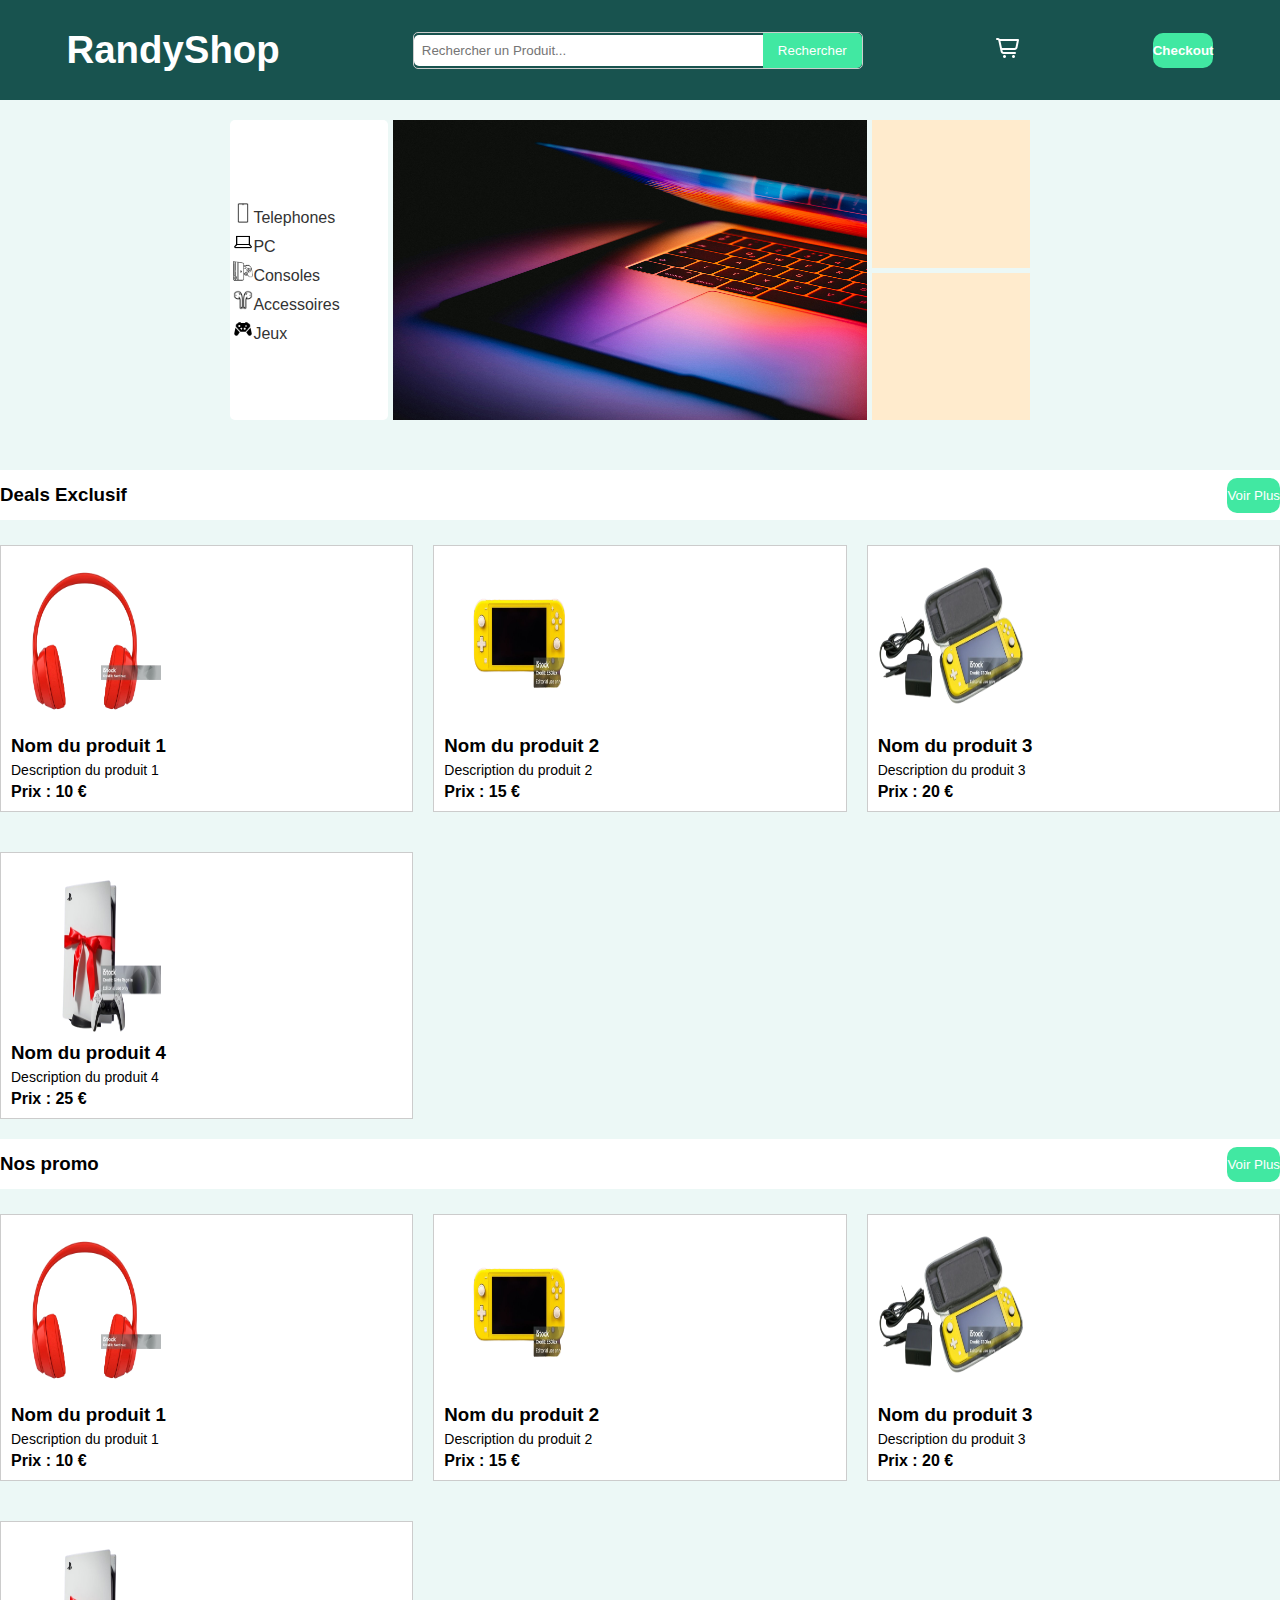
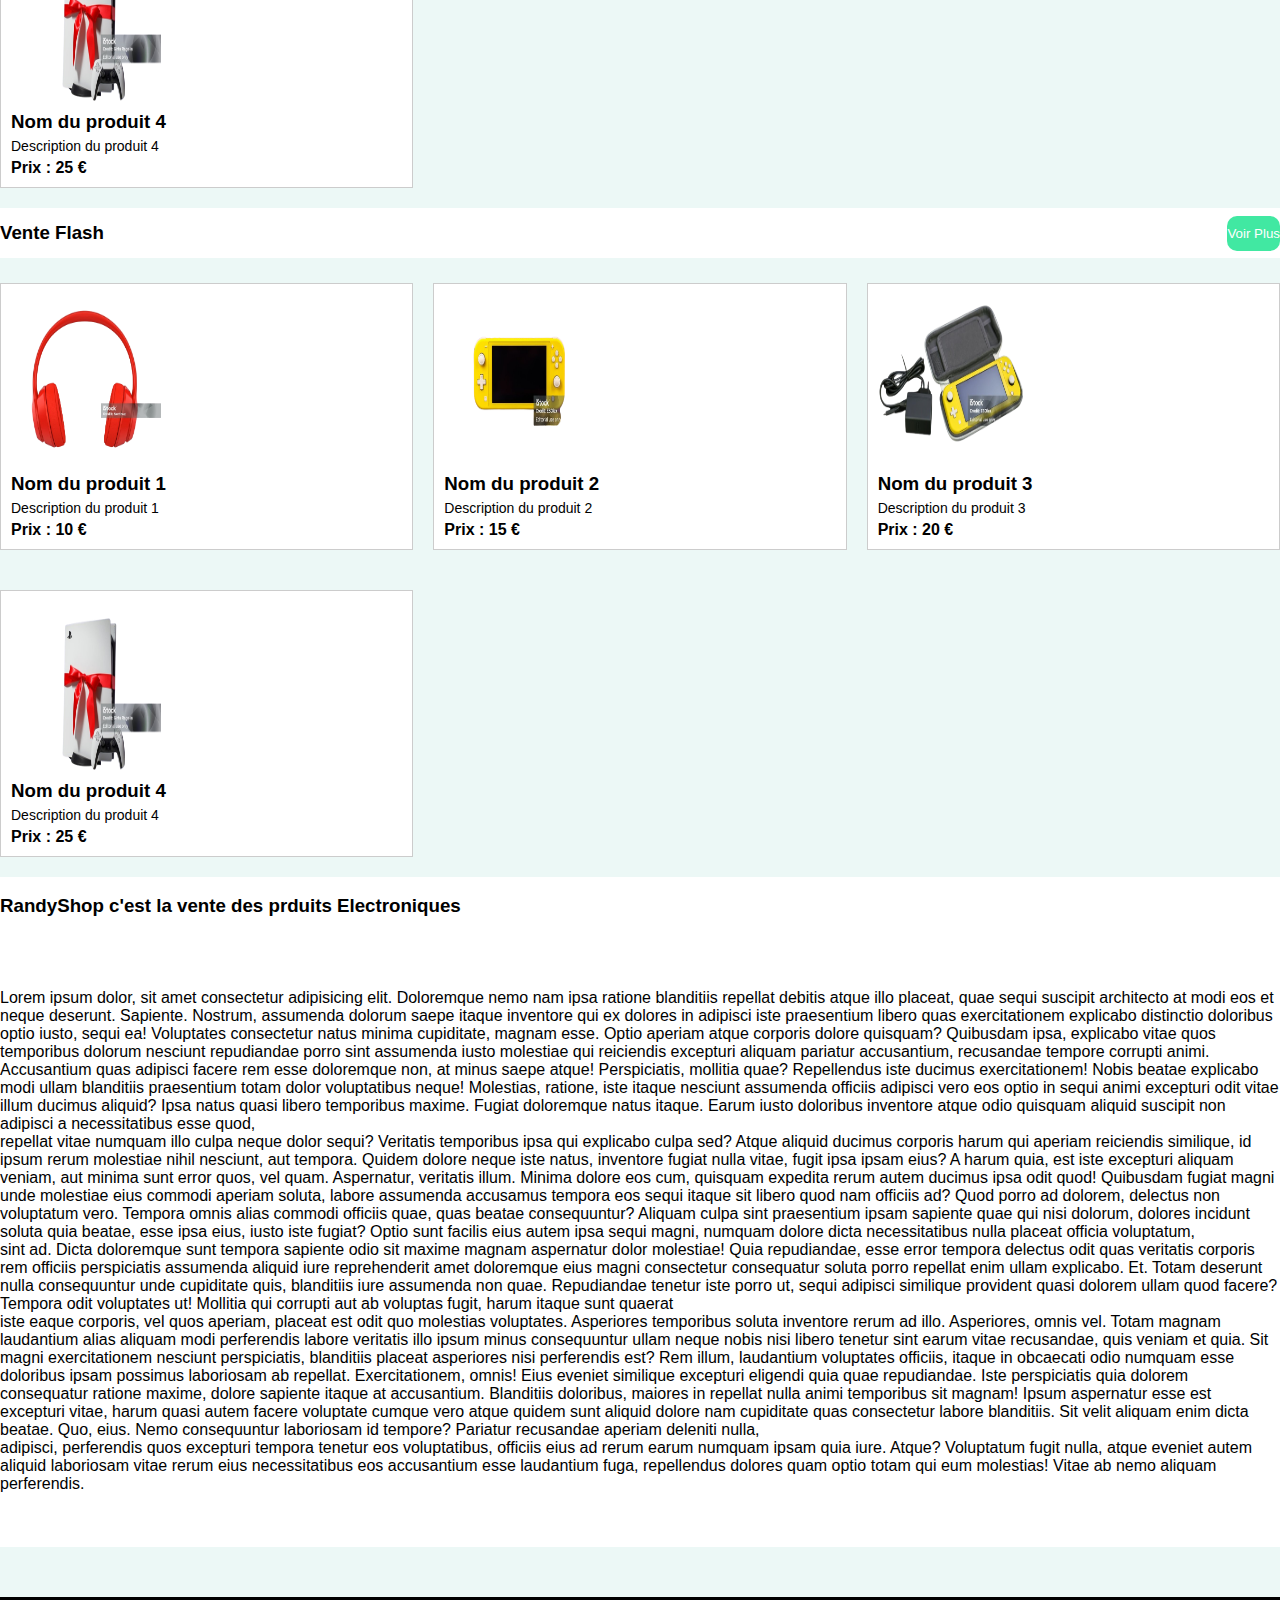
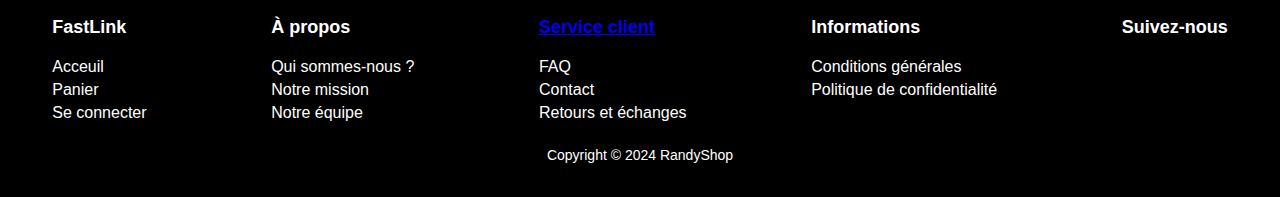
==== Html/index.html @ 16a1c29c "ajout de l'index.html" ====
<!DOCTYPE html>
<html lang="en">
<head>
    <meta charset="UTF-8">
    <meta name="viewport" content="width=device-width, initial-scale=1.0">
    <title>Acceuil</title>
</head>
<body>
    <link rel="stylesheet" href="/Css/style.css">
<div class="body">
    <nav>
         <h1><a href="./index.html"> Randy<span>Shop</span></a></h1>
         <div class="search-container">
             <input type="text" placeholder="Rechercher un Produit...">
             <button type="submit">Rechercher</button>
        </div>
            <a href="./panier.html"><img src="./shopping-basket.png" alt=""></a>
            <button><a href="./checkout.html">Checkout</a> </button>    
    </nav>

    <div class="carousel">
        <div class="categorie">
            <a href="./Categorie.html"><img src="./Categorie img/smartphone-50.png" alt="">Telephones</a>
            <a href="./Categorie.html"><img src="./Categorie img/laptop-32.png" alt="">PC</a>
            <a href="./Categorie.html"><img src="./Categorie img/consoles-64.png" alt="">Consoles</a>
            <a href="./Categorie.html"><img src="./Categorie img/accessoire.png" alt="">Accessoires</a>
            <a href="./Categorie.html"><img src="./Categorie img/manette-nintendo-switch-pro-30.png" alt="">Jeux</a>
        </div>

       <div class="img"><a href=""><img src="./Caroussel img/1.jpg" alt=""></a></div>

        <div class="produitCarousel">
            <div class="produitLink1"></div>
            <div class="produitLink2"></div>
        </div>
    </div>



 <div class="div"> 
    <h3>Deals Exclusif</h3>
    <button>Voir Plus</button>
</div>
    <div class="product-grid">
        <div class="product">
         <a href=""> <img  src="./Produits recommandes/e.png" alt="Nom du produit 1"></a>
          <div class="product-info">
            <h3>Nom du produit 1</h3>
            <p>Description du produit 1</p>
            <span class="price">Prix : 10 €</span>
          </div>
        </div>
        <div class="product">
        <a href="">  <img  src="./Produits recommandes/t.png" alt="Nom du produit 2"></a>

          <div class="product-info">
            <h3>Nom du produit 2</h3>
            <p>Description du produit 2</p>
            <span class="price">Prix : 15 €</span>
          </div>
        </div>
        <div class="product">
        <a href="">  <img src="./Produits recommandes/r.png" alt="Nom du produit 3"></a>
          <div class="product-info">
            <h3>Nom du produit 3</h3>
            <p>Description du produit 3</p>
            <span class="price">Prix : 20 €</span>
          </div>
        </div>
        <div class="product">
          <a href=""><img src="./Produits recommandes/y.png" alt="Nom du produit 4"></a>
          <div class="product-info">
            <h3>Nom du produit 4</h3>
            <p>Description du produit 4</p>
            <span class="price">Prix : 25 €</span>
          </div>
        </div>
        </div>

        <div class="div"> 
            <h3>Nos promo</h3>
            <button>Voir Plus</button>
        </div>
            <div class="product-grid">
                <div class="product">
                 <a href=""> <img  src="./Produits recommandes/e.png" alt="Nom du produit 1"></a>
                  <div class="product-info">
                    <h3>Nom du produit 1</h3>
                    <p>Description du produit 1</p>
                    <span class="price">Prix : 10 €</span>
                  </div>
                </div>
                <div class="product">
                <a href="">  <img  src="./Produits recommandes/t.png" alt="Nom du produit 2"></a>
        
                  <div class="product-info">
                    <h3>Nom du produit 2</h3>
                    <p>Description du produit 2</p>
                    <span class="price">Prix : 15 €</span>
                  </div>
                </div>
                <div class="product">
                <a href="">  <img src="./Produits recommandes/r.png" alt="Nom du produit 3"></a>
                  <div class="product-info">
                    <h3>Nom du produit 3</h3>
                    <p>Description du produit 3</p>
                    <span class="price">Prix : 20 €</span>
                  </div>
                </div>
                <div class="product">
                  <a href=""><img src="./Produits recommandes/y.png" alt="Nom du produit 4"></a>
                  <div class="product-info">
                    <h3>Nom du produit 4</h3>
                    <p>Description du produit 4</p>
                    <span class="price">Prix : 25 €</span>
                  </div>
                </div>
                </div>



                 <div class="div"> 
    <h3>Vente Flash</h3>
    <button>Voir Plus</button>
</div>
    <div class="product-grid">
        <div class="product">
         <a href=""> <img  src="./Produits recommandes/e.png" alt="Nom du produit 1"></a>
          <div class="product-info">
            <h3>Nom du produit 1</h3>
            <p>Description du produit 1</p>
            <span class="price">Prix : 10 €</span>
          </div>
        </div>
        <div class="product">
        <a href="">  <img  src="./Produits recommandes/t.png" alt="Nom du produit 2"></a>

          <div class="product-info">
            <h3>Nom du produit 2</h3>
            <p>Description du produit 2</p>
            <span class="price">Prix : 15 €</span>
          </div>
        </div>
        <div class="product">
        <a href="">  <img src="./Produits recommandes/r.png" alt="Nom du produit 3"></a>
          <div class="product-info">
            <h3>Nom du produit 3</h3>
            <p>Description du produit 3</p>
            <span class="price">Prix : 20 €</span>
          </div>
        </div>
        <div class="product">
          <a href=""><img src="./Produits recommandes/y.png" alt="Nom du produit 4"></a>
          <div class="product-info">
            <h3>Nom du produit 4</h3>
            <p>Description du produit 4</p>
            <span class="price">Prix : 25 €</span>
          </div>
        </div>
        </div>
    <div class="seo">
        <br>
        <h3>RandyShop c'est la vente des prduits Electroniques</h3>
        <br>
        <br>
        <br>
        <br>

        <p>Lorem ipsum dolor, sit amet consectetur adipisicing elit. Doloremque nemo nam ipsa ratione blanditiis repellat debitis atque illo placeat, quae sequi suscipit architecto at modi eos et neque deserunt. Sapiente.
        Nostrum, assumenda dolorum saepe itaque inventore qui ex dolores in adipisci iste praesentium libero quas exercitationem explicabo distinctio doloribus optio iusto, sequi ea! Voluptates consectetur natus minima cupiditate, magnam esse.
        Optio aperiam atque corporis dolore quisquam? Quibusdam ipsa, explicabo vitae quos temporibus dolorum nesciunt repudiandae porro sint assumenda iusto molestiae qui reiciendis excepturi aliquam pariatur accusantium, recusandae tempore corrupti animi.
        Accusantium quas adipisci facere rem esse doloremque non, at minus saepe atque! Perspiciatis, mollitia quae? Repellendus iste ducimus exercitationem! Nobis beatae explicabo modi ullam blanditiis praesentium totam dolor voluptatibus neque!
        Molestias, ratione, iste itaque nesciunt assumenda officiis adipisci vero eos optio in sequi animi excepturi odit vitae illum ducimus aliquid? Ipsa natus quasi libero temporibus maxime. Fugiat doloremque natus itaque.
        Earum iusto doloribus inventore atque odio quisquam aliquid suscipit non adipisci a necessitatibus esse quod, <br> repellat vitae numquam illo culpa neque dolor sequi? Veritatis temporibus ipsa qui explicabo culpa sed?
        Atque aliquid ducimus corporis harum qui aperiam reiciendis similique, id ipsum rerum molestiae nihil nesciunt, aut tempora. Quidem dolore neque iste natus, inventore fugiat nulla vitae, fugit ipsa ipsam eius?
        A harum quia, est iste excepturi aliquam veniam, aut minima sunt error quos, vel quam. Aspernatur, veritatis illum. Minima dolore eos cum, quisquam expedita rerum autem ducimus ipsa odit quod!
        Quibusdam fugiat magni unde molestiae eius commodi aperiam soluta, labore assumenda accusamus tempora eos sequi itaque sit libero quod nam officiis ad? Quod porro ad dolorem, delectus non voluptatum vero.
        Tempora omnis alias commodi officiis quae, quas beatae consequuntur? Aliquam culpa sint praesentium ipsam sapiente quae qui nisi dolorum, dolores incidunt soluta quia beatae, esse ipsa eius, iusto iste fugiat?
        Optio sunt facilis eius autem ipsa sequi magni, numquam dolore dicta necessitatibus nulla placeat officia voluptatum,<br> sint ad. Dicta doloremque sunt tempora sapiente odio sit maxime magnam aspernatur dolor molestiae!
        Quia repudiandae, esse error tempora delectus odit quas veritatis corporis rem officiis perspiciatis assumenda aliquid iure reprehenderit amet doloremque eius magni consectetur consequatur soluta porro repellat enim ullam explicabo. Et.
        Totam deserunt nulla consequuntur unde cupiditate quis, blanditiis iure assumenda non quae. Repudiandae tenetur iste porro ut, sequi adipisci similique provident quasi dolorem ullam quod facere? Tempora odit voluptates ut!
        Mollitia qui corrupti aut ab voluptas fugit, harum itaque sunt quaerat <br> iste eaque corporis, vel quos aperiam, placeat est odit quo molestias voluptates. Asperiores temporibus soluta inventore rerum ad illo.
        Asperiores, omnis vel. Totam magnam laudantium alias aliquam modi perferendis labore veritatis illo ipsum minus consequuntur ullam neque nobis nisi libero tenetur sint earum vitae recusandae, quis veniam et quia.
        Sit magni exercitationem nesciunt perspiciatis, blanditiis placeat asperiores nisi perferendis est? Rem illum, laudantium voluptates officiis, itaque in obcaecati odio numquam esse doloribus ipsam possimus laboriosam ab repellat. Exercitationem, omnis!
        Eius eveniet similique excepturi eligendi quia quae repudiandae. Iste perspiciatis quia dolorem consequatur ratione maxime, dolore sapiente itaque at accusantium. Blanditiis doloribus, maiores in repellat nulla animi temporibus sit magnam!
        Ipsum aspernatur esse est excepturi vitae, harum quasi autem facere voluptate cumque vero atque quidem sunt aliquid dolore nam cupiditate quas consectetur labore blanditiis. Sit velit aliquam enim dicta beatae.
        Quo, eius. Nemo consequuntur laboriosam id tempore? Pariatur recusandae aperiam deleniti nulla, <br> adipisci, perferendis quos excepturi tempora tenetur eos voluptatibus, officiis eius ad rerum earum numquam ipsam quia iure. Atque?
        Voluptatum fugit nulla, atque eveniet autem aliquid laboriosam vitae rerum eius necessitatibus eos accusantium esse laudantium fuga, repellendus dolores quam optio totam qui eum molestias! Vitae ab nemo aliquam perferendis.</p>

        <br>
        <br>
        <br>
    </div>

    </div>

    <footer>
        <div class="footer-content">

            <div class="footer-column">
                <h3>FastLink</h3>
                <ul>
                  <li><a href="./index.html">Acceuil</a></li>
                  <li><a href="./panier.html">Panier</a></li>
                  <li><a href="./checkout.html">Se connecter</a></li>
                </ul>
              </div>
          <div class="footer-column">
            <h3>À propos</h3>
            <ul>
              <li><a href="#">Qui sommes-nous ?</a></li>
              <li><a href="#">Notre mission</a></li>
              <li><a href="#">Notre équipe</a></li>
            </ul>
          </div>
      
          <div class="footer-column">
           <a href="./serviceClient.html"><h3>Service client</h3></a> 
            <ul>
              <li><a href="#">FAQ</a></li>
              <li><a href="#">Contact</a></li>
              <li><a href="#">Retours et échanges</a></li>
            </ul>
          </div>
      
          <div class="footer-column">
            <h3>Informations</h3>
            <ul>
              <li><a href="#">Conditions générales</a></li>
              <li><a href="#">Politique de confidentialité</a></li>

            </ul>
          </div>
      
          <div class="footer-column">
            <h3>Suivez-nous</h3>
            <ul class="social-media">
              <li><a href="#"><i  class="fa-brands fa-facebook-f"></i></a></li>
              <li><a href="#"><i class="fa-brands fa-twitter"></i></a></li>
              <li><a href="#"><i class="fa-brands fa-instagram"></i></a></li>
            </ul>
          </div>
        </div>
      
        <div class="footer-copyright">
          <p>Copyright &copy; 2024 RandyShop</p>
        </div>
      </footer>
      </div>
</body>
</html>
---- Css/style.css ----
*, ::before, ::after{
    box-sizing: border-box;
    margin: 0;
    padding: 0;
}

 body{
     background-color: #ECF8F6;
     font-family: Arial, Helvetica, sans-serif;
     height: 100vh;
     text-decoration: none;
     
} 

.body nav{
    width: 100%;
    height: 100px;
    background-color: #18534F;
    display: flex;
    justify-content: space-around;
    align-items: center;
}


button{
    width: 2px auto;
    height: 35Px;
    border-radius: 10px;
    border: none;
    background-color: #41e8a2;
    color: white;
    cursor: pointer;
}

nav{
    /*  */
    position: sticky;
    top: 0;
    margin-bottom: 20px;
    z-index: 100;
}

nav h1 a{
    text-decoration: none;
    font-size: larger;
    font-weight: 700;
    color: white;
}

nav button a{
    color: white;
    font-size:  13ppx ;
    text-decoration: none;
    font-weight: 600;
}


nav h1 a   span:hover{
    color: #41e8a2;
}

.search-container {
    display: flex;
    justify-content: center;
    align-items: center;
    width: 450px;
    border: 1px solid #ccc;
    border-radius: 5px;
    overflow: hidden;
  }
  
  input[type="text"] {
    width: 80%;
    padding: 8px;
    border: none;
    border-radius: 5px 0 0 5px;
  }
  
 .search-container button {
    background-color: #41e8a2;
    color: white;
    border: none;
    padding: 8px 15px;
    cursor: pointer;
    border-radius: 0 5px 5px 0;}

    .seo{

        width: 100%;
        background-color: white;
    }











.carousel{
    width: 800px;
    height: 300px;
    display: flex;
    gap: 5px;
    margin: 10px 0 50px 18%;
}

.carousel .categorie{
    width: 20%;
    height: 100%;
    background-color: white;
    display: flex;
    flex-direction: column;
    padding: 5px 5px 0 0;
    border-radius   : 5px;
    gap: 5px;
    justify-content: center;
    
     
}

.carousel .categorie a{
    text-decoration: none;
    color: #333;
}

.carousel .categorie a:hover{
    text-decoration: none;
    color: #41e8a2;
}

.carousel .categorie a img{
    width: 20px;
    height: 20px;
    margin-left: 3px;
}





.carousel .produitCarousel{
    display: flex;
    width: 20%;
    height: 100%;
    flex-direction: column;

    gap: 5px;

}


.img{
    width: 60%;
    height: 100%;
    background-color: chocolate;
}

.carousel .img img{
    width: 100%;
    height: 100%;
}


.carousel .produitCarousel .produitLink1{
height: 50%;
width: 100%;
background-color: blanchedalmond;
z-index: 0;
}

.carousel .produitCarousel .produitLink2{
    height: 50%;
    width: 100%;
    background-color: blanchedalmond;
    z-index: 0;
    }

main .title{
    display: flex;
    justify-content: space-between;
    box-shadow: 0 0 5px 0 #000;
}

.title{
width: 100%;
}


main{
    width: 100%;
    height: 400px;
    background-color: white;
   margin: 0 auto;
   display: flex;
   flex-direction: column;
   
}

main .title h1{
    color: #333;
}


main .ficheProduit{
    display: flex;
    flex-wrap: wrap;


}

main .ficheProduit .produit{
    
    width: 150px;
    height: 200px;
}

main .ficheProduits .produit a img{

    width: 30%;
    height: 75px;

}


.product-grid {

    display: grid;
    grid-template-columns: repeat(3, 1fr);
    gap: 20px;
  }
  
  .product {
    border: 1px solid #ccc;
    padding: 10px;
    background-color: white;
  }
  
  .product img {
    width: 100%;
  }
  
  .product-info {
    display: flex;
    flex-direction: column;
    gap: 5px;
  }
  
  .product-info h3 {
    font-weight: bold;
  }
  
  .product-info p {
    font-size: 14px;
  }
  
  .product-info .price {
    color: #000;
    font-weight: bold;
  }


  footer{
    margin-top: 50px;
    height: 200px;
    width: 100%;
    background-color: #18534F;
}

.btn  button{
    width: 100px;
    height: 35Px;
    border-radius: 10px;
    border: none;
    background-color: #41e8a2;
    color: white;
    cursor: pointer;
}

.product{
    
    margin-bottom: 20px;
    
}

.product a img{
    width: 150px;
    height: 175px;
    margin: 0 auto;
}



.div{

    width: 100%;
    height: 50px;
    background-color: #fff;
    margin-bottom: 25px;
    display: flex;
    align-items: center;
    justify-content: space-between;

}









/* Footer */
footer {
    background-color: #000;
    color: #fff;
    padding: 20px 0;
  }
  
  .footer-content {
    display: flex;
    justify-content: space-around;
    gap: 20px;
  }
  
  .footer-column {
    display: flex;
    flex-direction: column;
    gap: 10px;
  }
  
  .footer-column h3 {
    font-size: 18px;
    margin-bottom: 10px;
  }
  
  .footer-column ul {
    list-style-type: none;
    padding: 0;
  }
  
  .footer-column ul li {
    margin-bottom: 5px;
  }
  
  .footer-column ul li a {
    color: #fff;
    text-decoration: none;
  }
  
  .footer-column ul li a:hover {
    color: #ccc;
  }
  
  .social-media {
    display: flex;
    gap: 10px;
  }
  
  .social-media li {
    list-style-type: none;
  }
  
  .social-media li a {
    color: #fff;
    font-size: 18px;
  }
  
  .social-media li a:hover {
    color: #ccc;
  }
  
  /* Copyright */
  .footer-copyright {
    text-align: center;
    margin-top: 20px;
  }
  
  .footer-copyright p {
    font-size: 14px;
  }

  main .title{
    margin-bottom: 20px;
  }
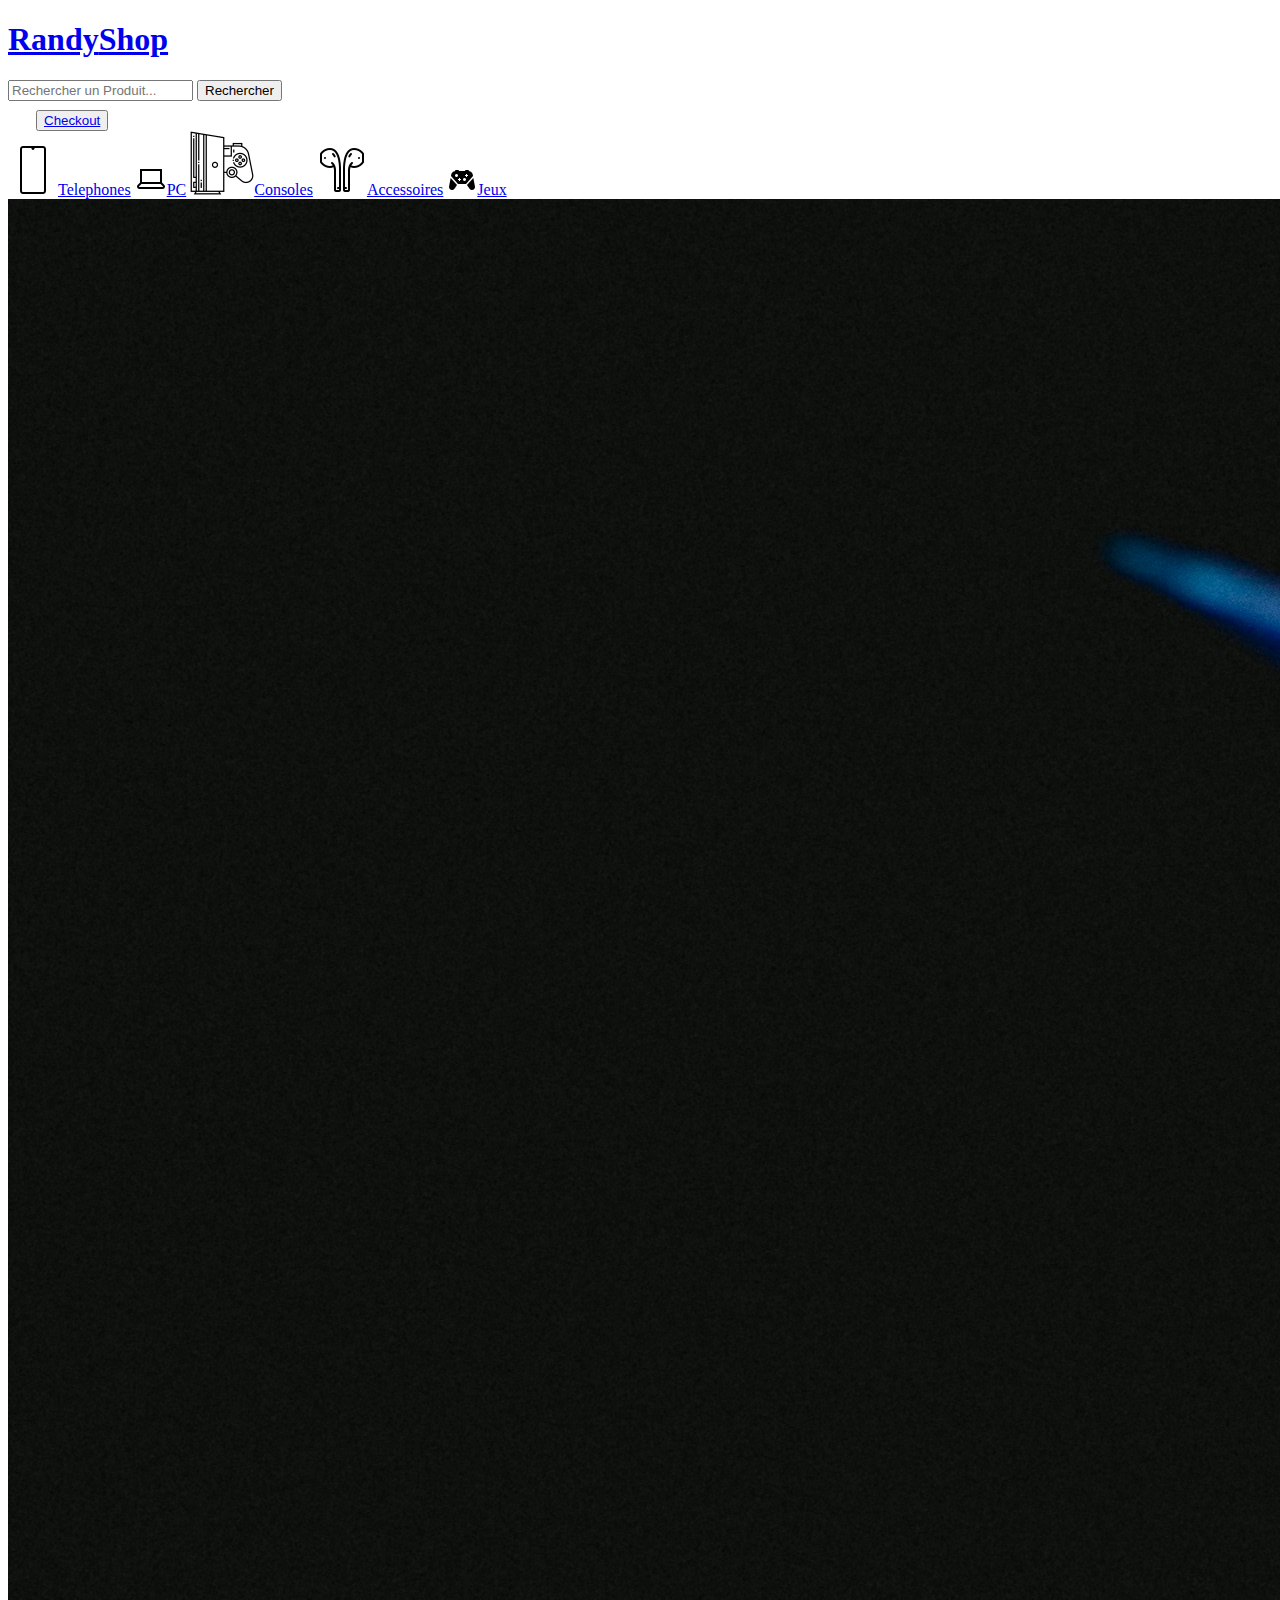
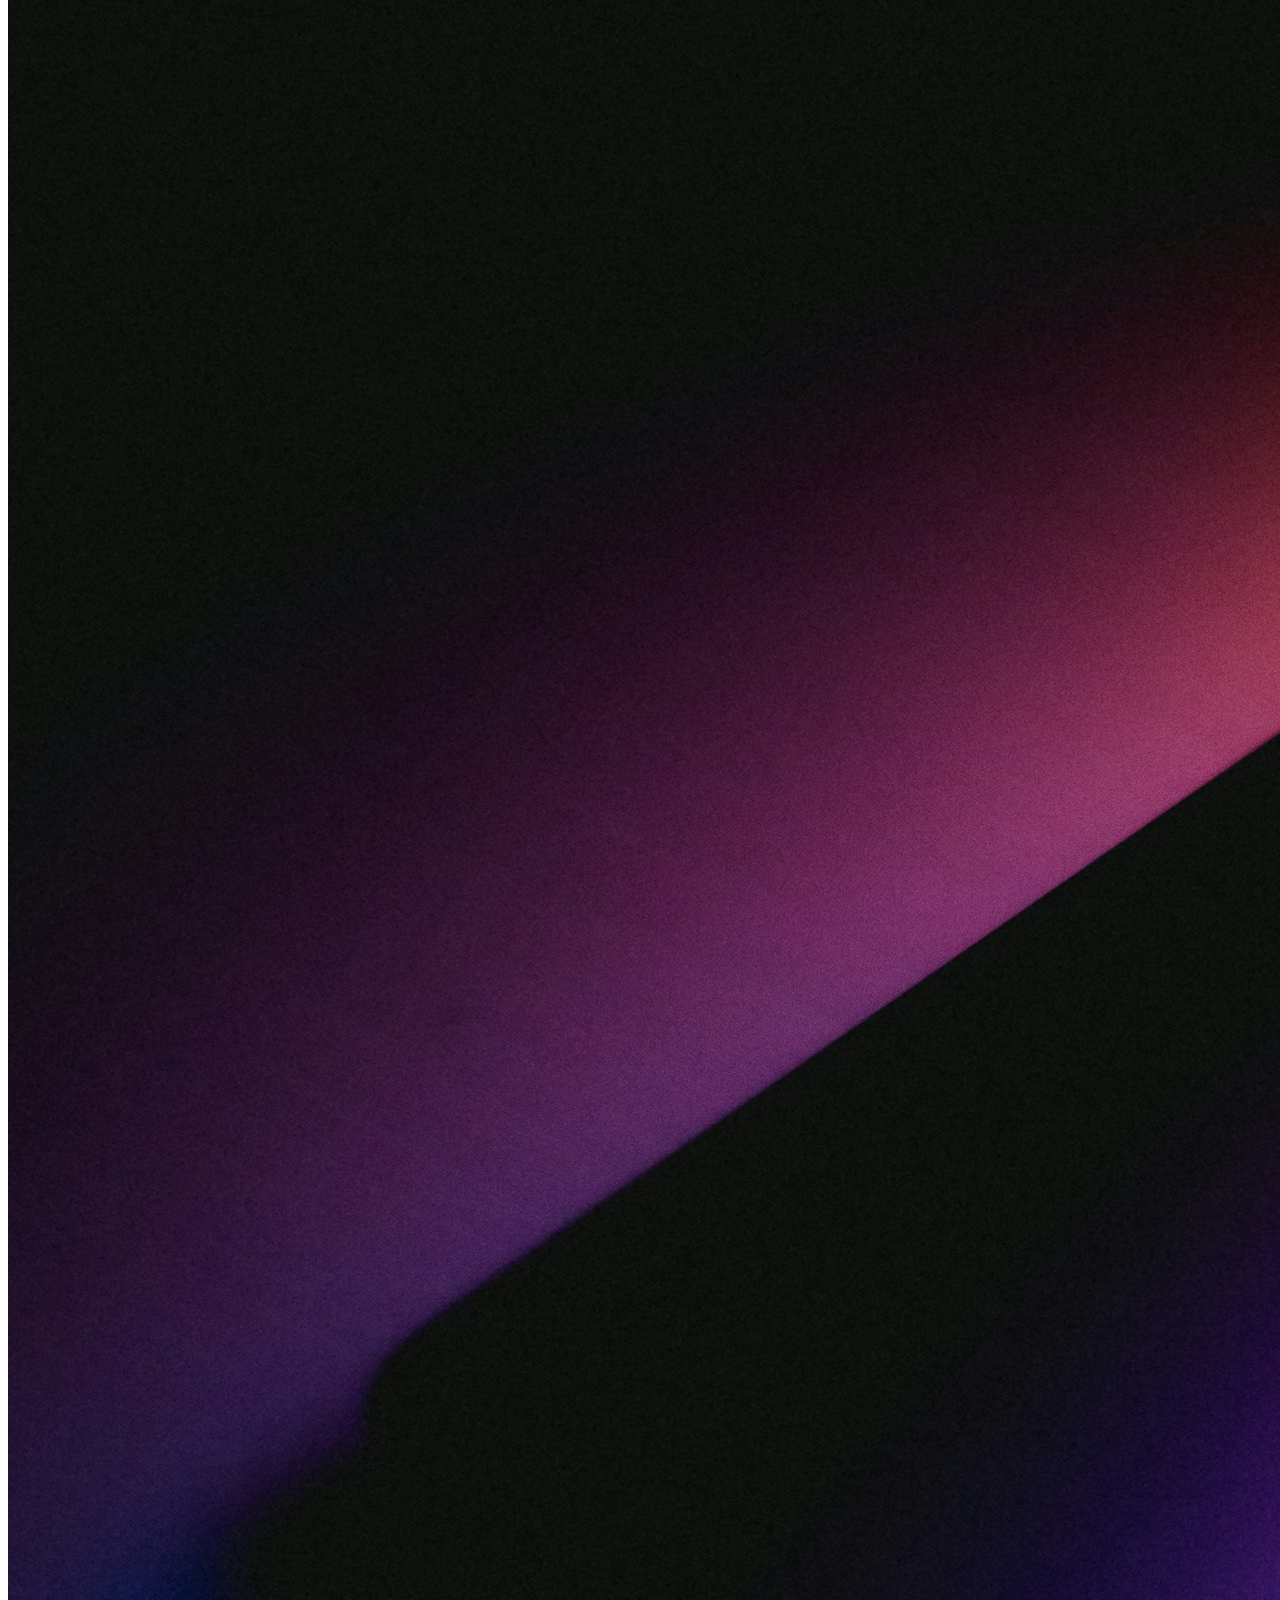
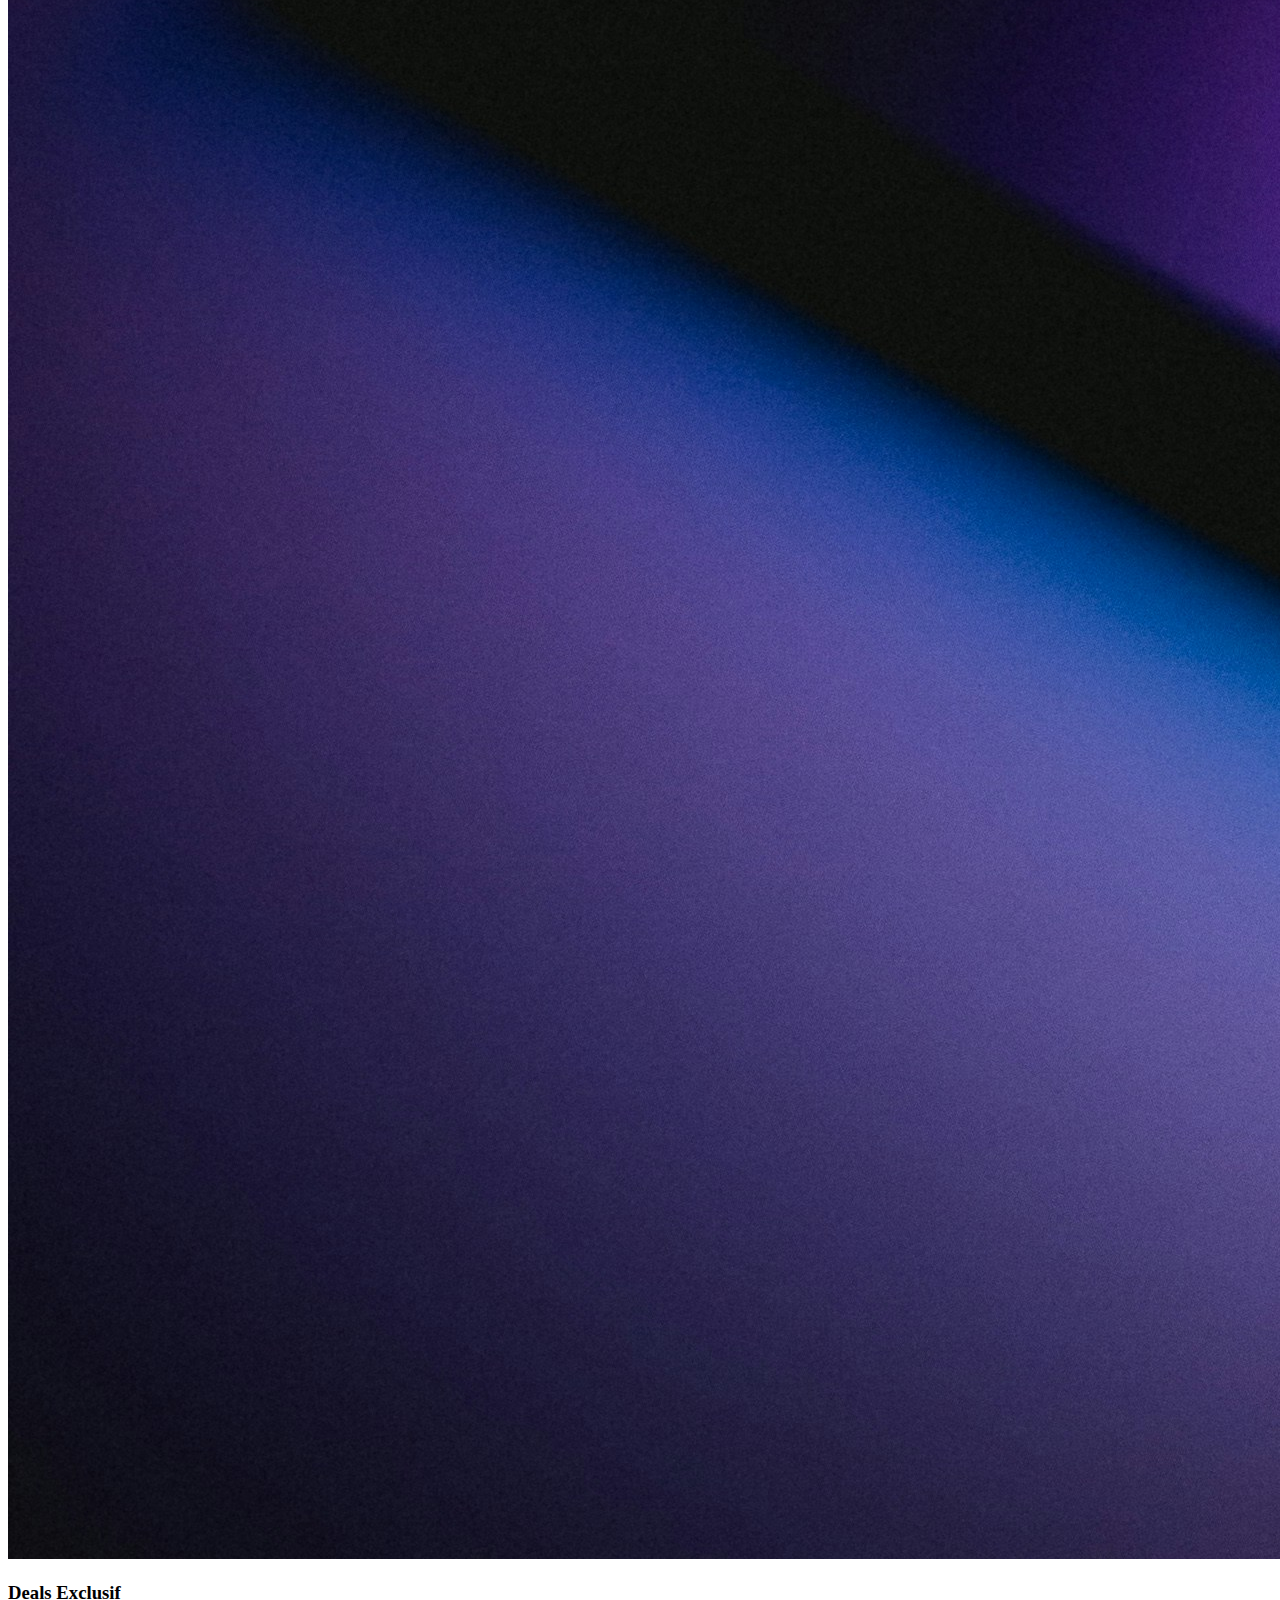
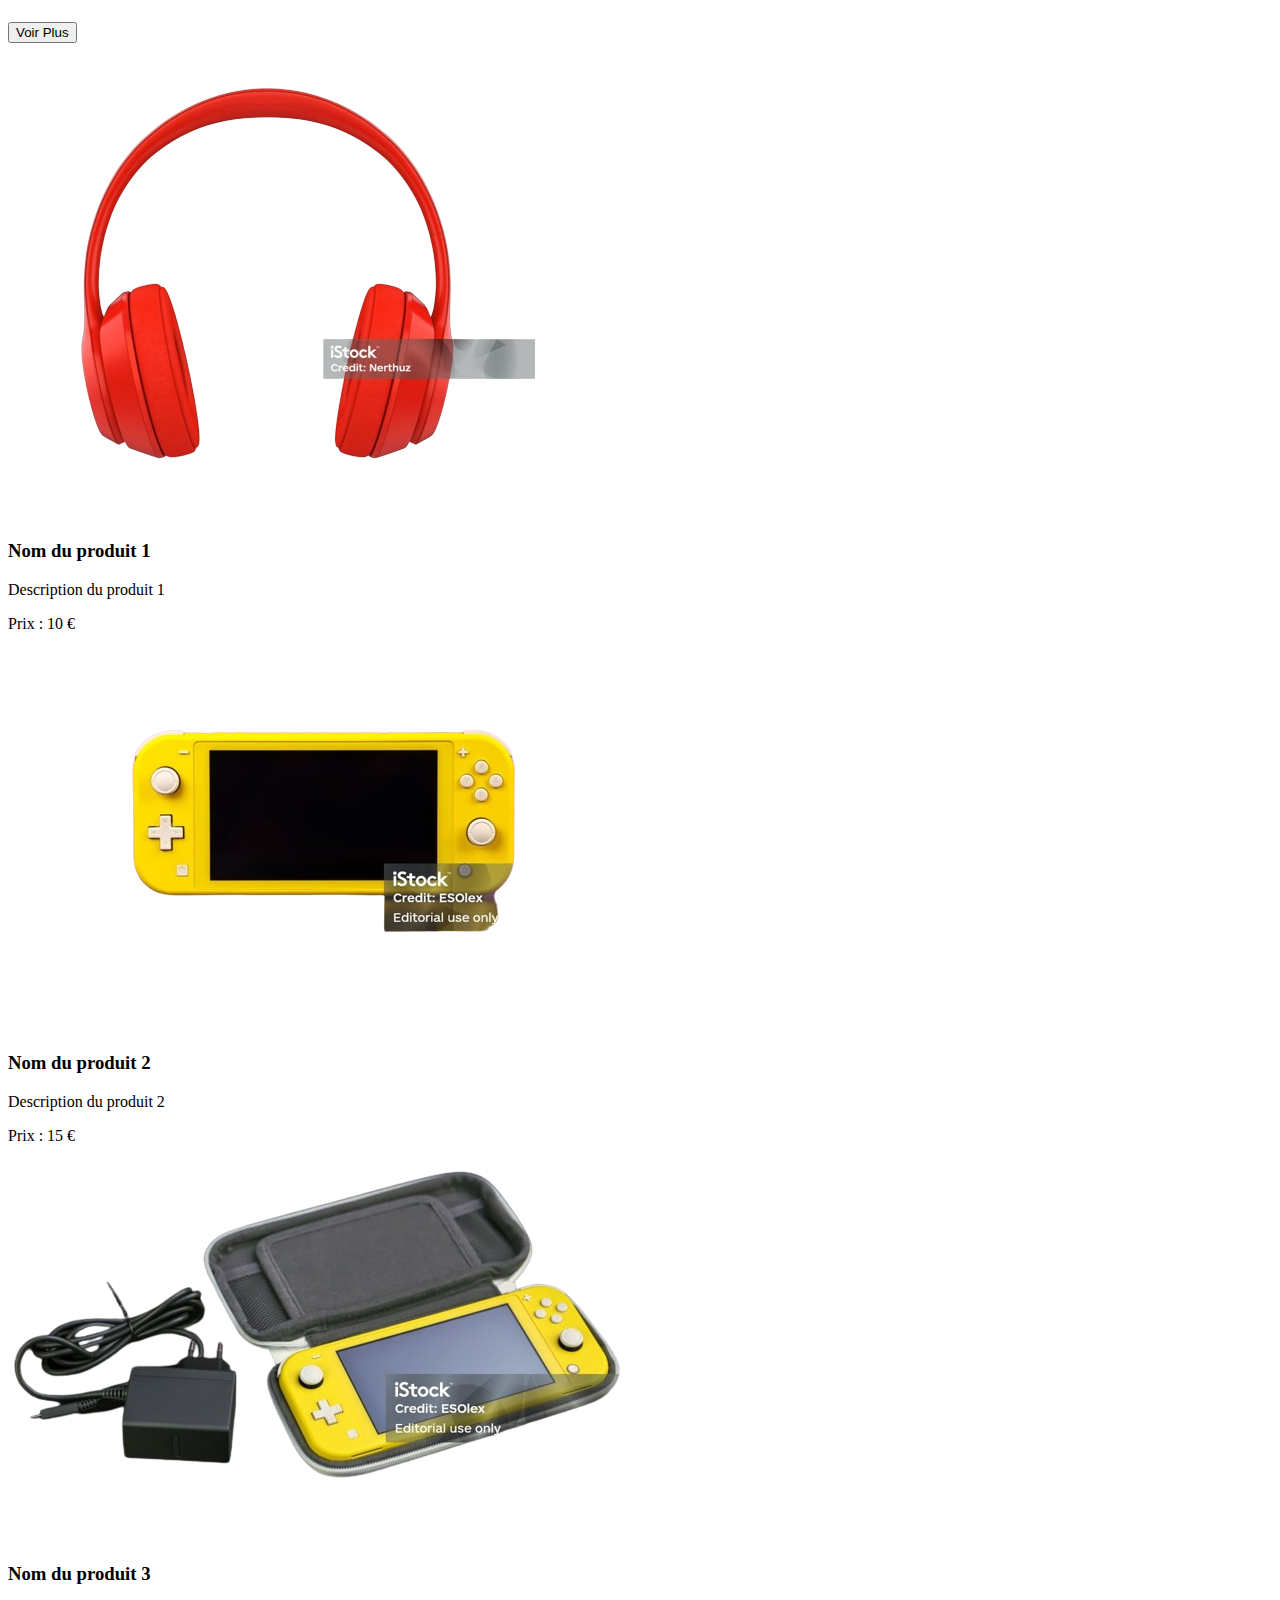
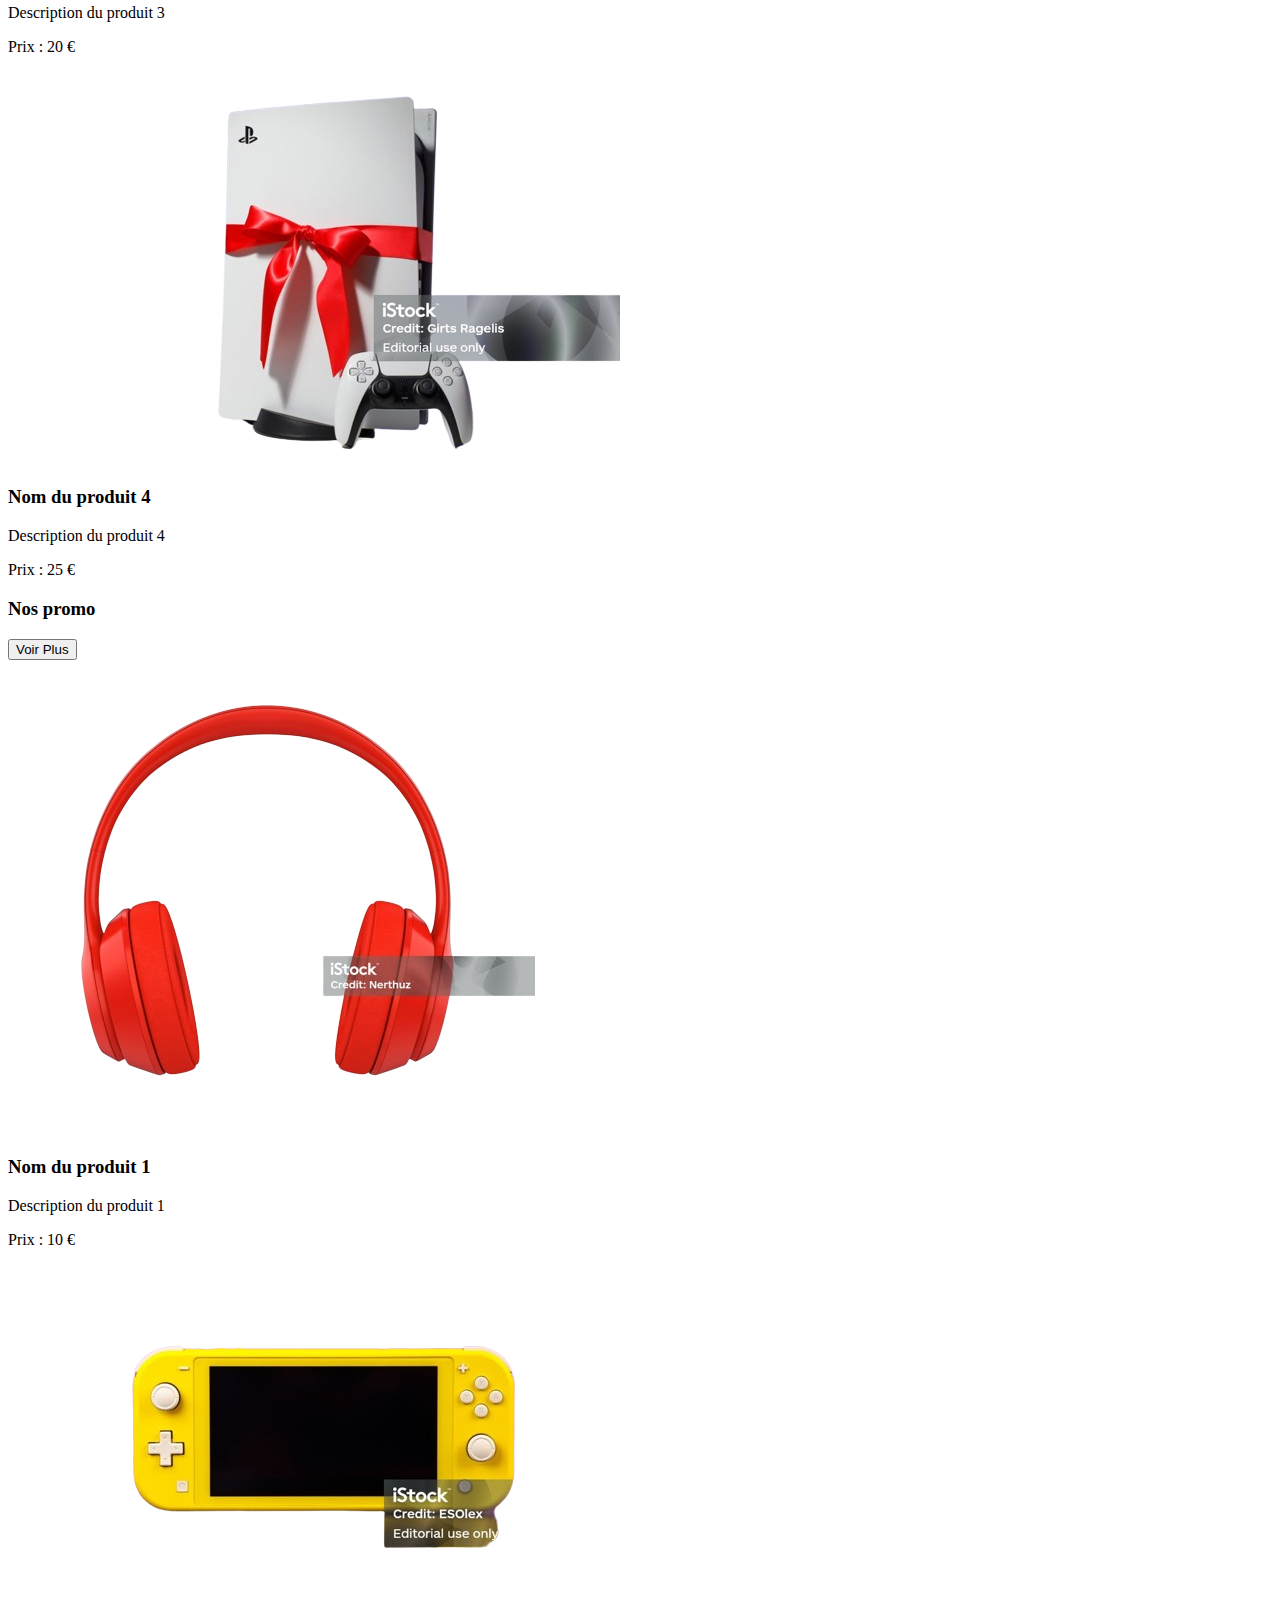
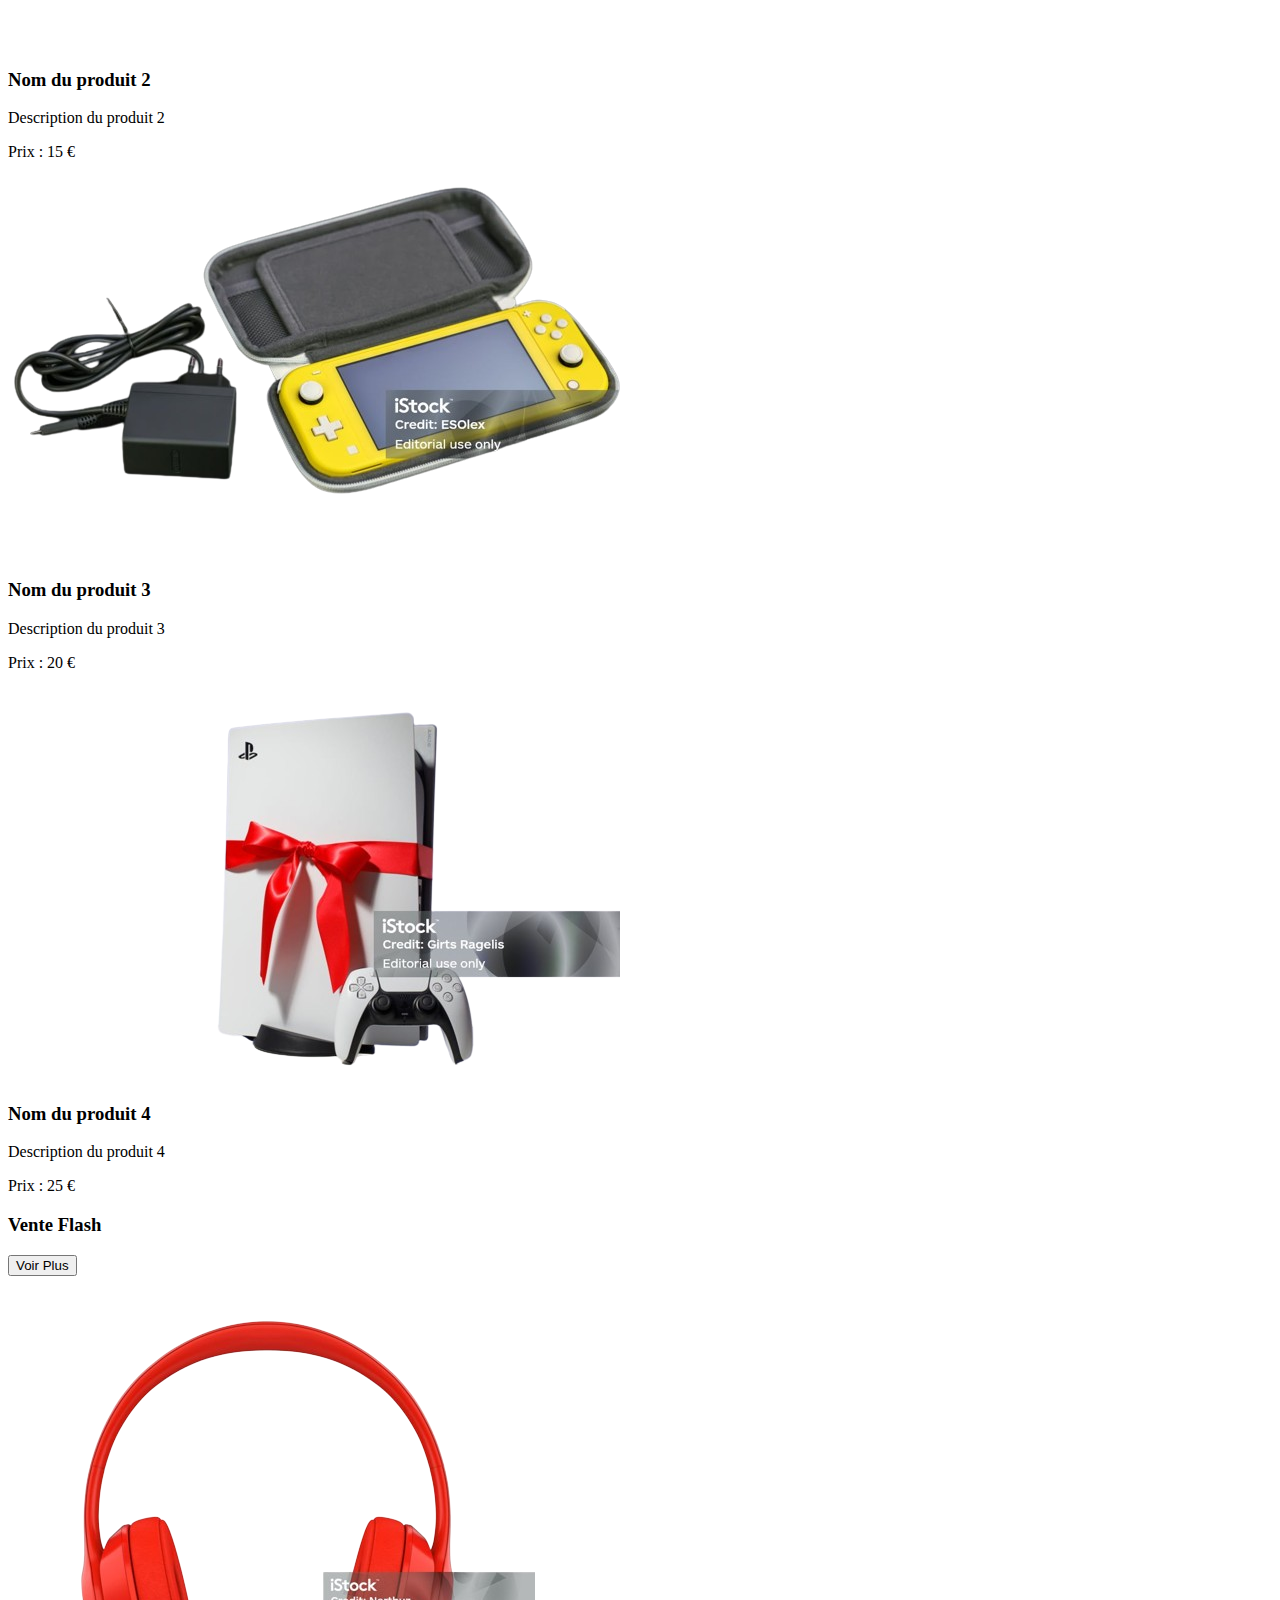
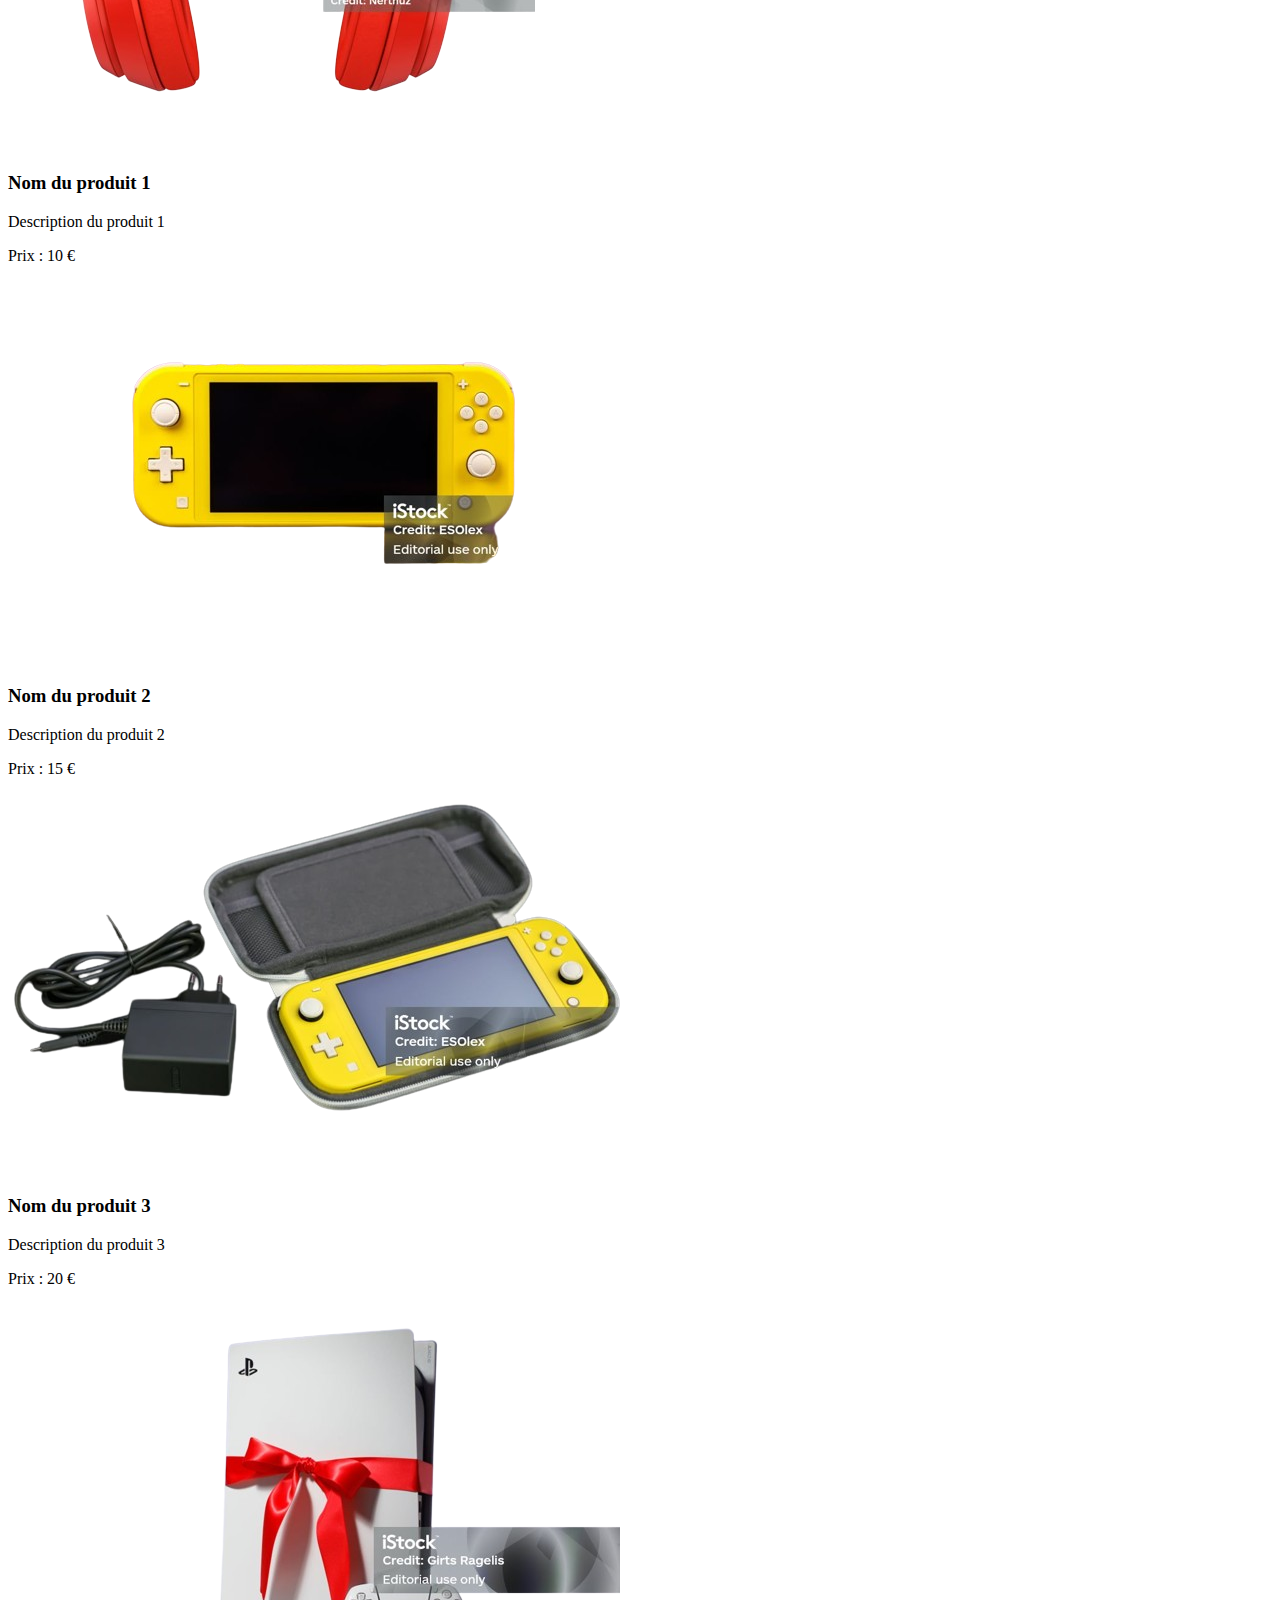
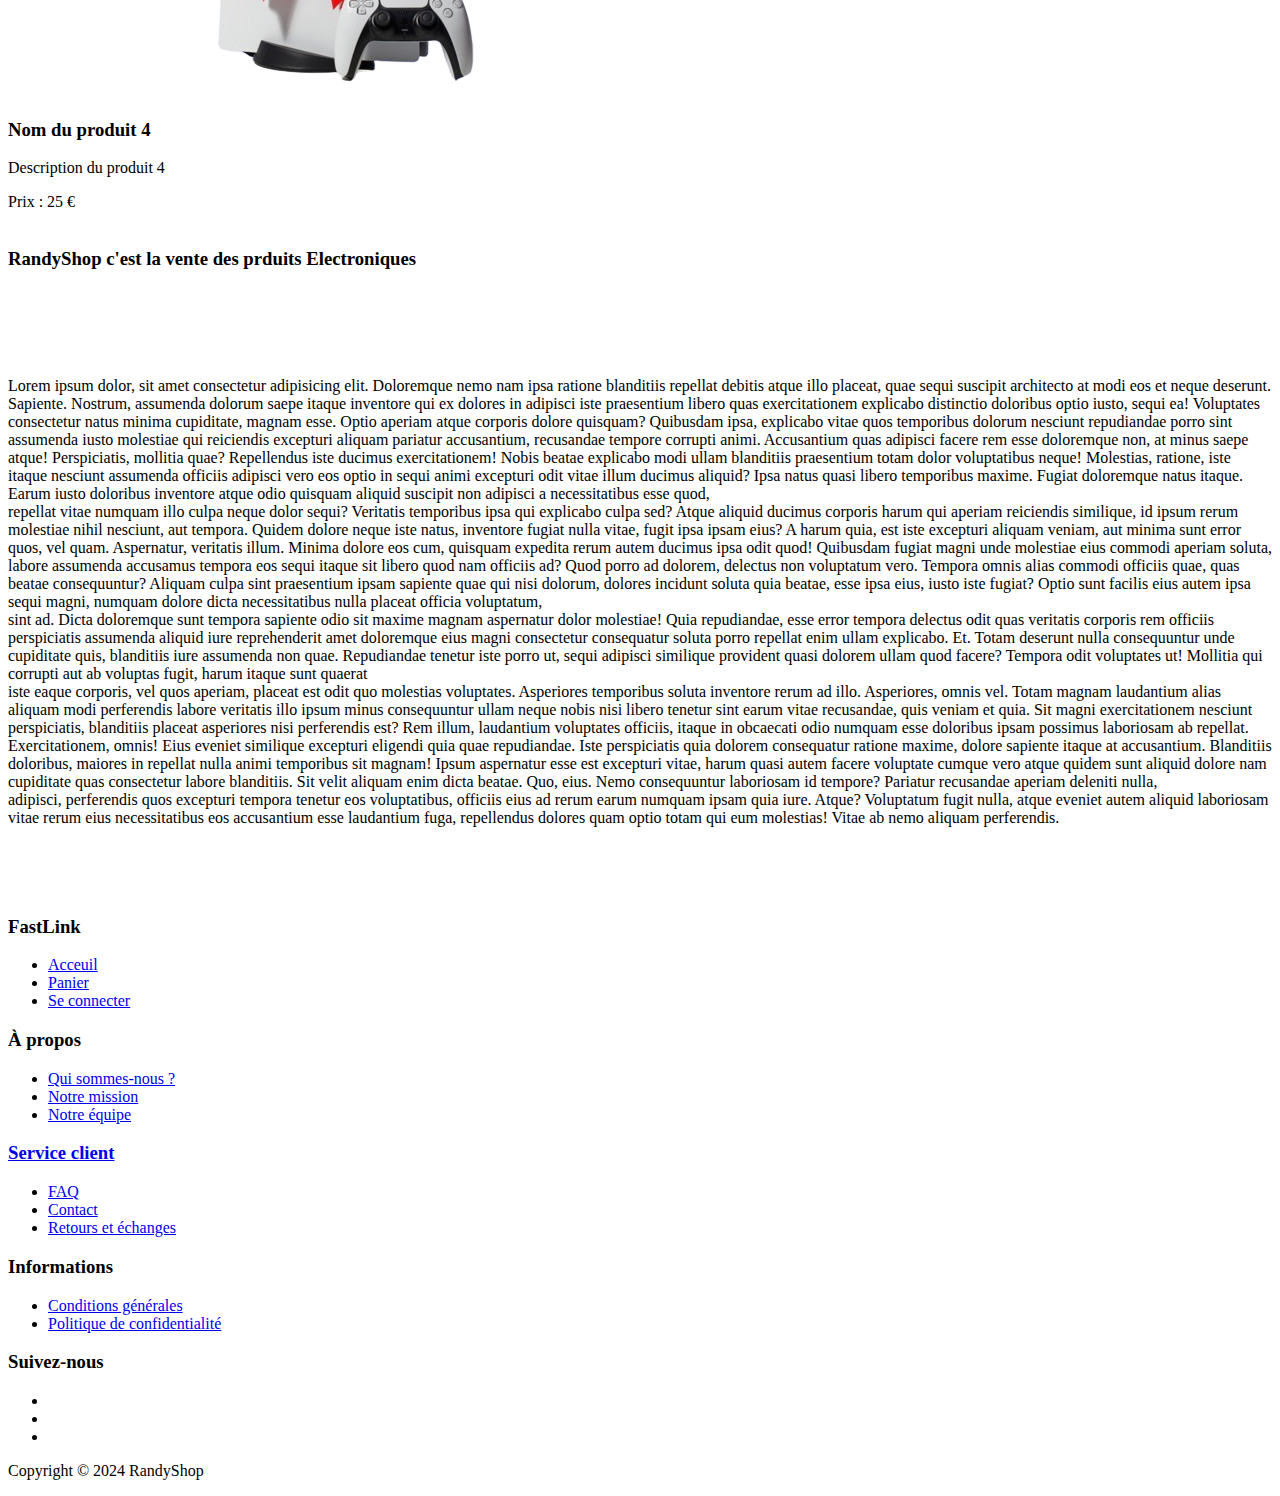
==== commit ec2d9ba6: "Remake" ====
--- a/Html/index.html
+++ b/Html/index.html
@@ -6,28 +6,28 @@
     <title>Acceuil</title>
 </head>
 <body>
-    <link rel="stylesheet" href="/Css/style.css">
+    <link rel="stylesheet" href="/css/style.css">
 <div class="body">
     <nav>
          <h1><a href="./index.html"> Randy<span>Shop</span></a></h1>
          <div class="search-container">
              <input type="text" placeholder="Rechercher un Produit...">
              <button type="submit">Rechercher</button>
-        </div>
-            <a href="./panier.html"><img src="./shopping-basket.png" alt=""></a>
+        </div>  
+            <a href="./panier.html"><img src="/assets/images/shopping-basket.png" alt=""></a>
             <button><a href="./checkout.html">Checkout</a> </button>    
     </nav>
 
     <div class="carousel">
         <div class="categorie">
-            <a href="./Categorie.html"><img src="./Categorie img/smartphone-50.png" alt="">Telephones</a>
-            <a href="./Categorie.html"><img src="./Categorie img/laptop-32.png" alt="">PC</a>
-            <a href="./Categorie.html"><img src="./Categorie img/consoles-64.png" alt="">Consoles</a>
-            <a href="./Categorie.html"><img src="./Categorie img/accessoire.png" alt="">Accessoires</a>
-            <a href="./Categorie.html"><img src="./Categorie img/manette-nintendo-switch-pro-30.png" alt="">Jeux</a>
-        </div>
-
-       <div class="img"><a href=""><img src="./Caroussel img/1.jpg" alt=""></a></div>
+            <a href="./Categorie.html"><img src="/assets/images/Categorie img/smartphone-50.png" alt="">Telephones</a>
+            <a href="./Categorie.html"><img src="/assets/images/Categorie img/laptop-32.png" alt="">PC</a>
+            <a href="./Categorie.html"><img src="/assets/images/Categorie img/consoles-64.png" alt="">Consoles</a>
+            <a href="./Categorie.html"><img src="/assets/images/Categorie img/accessoire.png" alt="">Accessoires</a>
+            <a href="./Categorie.html"><img src="/assets/images/Categorie img/manette-nintendo-switch-pro-30.png" alt="">Jeux</a>
+        </div>
+
+       <div class="img"><a href=""><img src="/assets/images/Caroussel img/1.jpg" alt=""></a></div>
 
         <div class="produitCarousel">
             <div class="produitLink1"></div>
@@ -43,7 +43,7 @@
 </div>
     <div class="product-grid">
         <div class="product">
-         <a href=""> <img  src="./Produits recommandes/e.png" alt="Nom du produit 1"></a>
+         <a href=""> <img  src="/assets/images/Produits recommandes/e.png" alt="Nom du produit 1"></a>
           <div class="product-info">
             <h3>Nom du produit 1</h3>
             <p>Description du produit 1</p>
@@ -51,7 +51,7 @@
           </div>
         </div>
         <div class="product">
-        <a href="">  <img  src="./Produits recommandes/t.png" alt="Nom du produit 2"></a>
+        <a href="">  <img  src="/assets/images/Produits recommandes/t.png" alt="Nom du produit 2"></a>
 
           <div class="product-info">
             <h3>Nom du produit 2</h3>
@@ -60,7 +60,7 @@
           </div>
         </div>
         <div class="product">
-        <a href="">  <img src="./Produits recommandes/r.png" alt="Nom du produit 3"></a>
+        <a href="">  <img src="/assets/images/Produits recommandes/r.png" alt="Nom du produit 3"></a>
           <div class="product-info">
             <h3>Nom du produit 3</h3>
             <p>Description du produit 3</p>
@@ -68,7 +68,7 @@
           </div>
         </div>
         <div class="product">
-          <a href=""><img src="./Produits recommandes/y.png" alt="Nom du produit 4"></a>
+          <a href=""><img src="/assets/images/Produits recommandes/y.png" alt="Nom du produit 4"></a>
           <div class="product-info">
             <h3>Nom du produit 4</h3>
             <p>Description du produit 4</p>
@@ -83,7 +83,7 @@
         </div>
             <div class="product-grid">
                 <div class="product">
-                 <a href=""> <img  src="./Produits recommandes/e.png" alt="Nom du produit 1"></a>
+                 <a href=""> <img  src="/assets/images/Produits recommandes/e.png" alt="Nom du produit 1"></a>
                   <div class="product-info">
                     <h3>Nom du produit 1</h3>
                     <p>Description du produit 1</p>
@@ -91,7 +91,7 @@
                   </div>
                 </div>
                 <div class="product">
-                <a href="">  <img  src="./Produits recommandes/t.png" alt="Nom du produit 2"></a>
+                <a href="">  <img  src="/assets/images/Produits recommandes/t.png" alt="Nom du produit 2"></a>
         
                   <div class="product-info">
                     <h3>Nom du produit 2</h3>
@@ -100,7 +100,7 @@
                   </div>
                 </div>
                 <div class="product">
-                <a href="">  <img src="./Produits recommandes/r.png" alt="Nom du produit 3"></a>
+                <a href="">  <img src="/assets/images/Produits recommandes/r.png" alt="Nom du produit 3"></a>
                   <div class="product-info">
                     <h3>Nom du produit 3</h3>
                     <p>Description du produit 3</p>
@@ -108,7 +108,7 @@
                   </div>
                 </div>
                 <div class="product">
-                  <a href=""><img src="./Produits recommandes/y.png" alt="Nom du produit 4"></a>
+                  <a href=""><img src="/assets/images/Produits recommandes/y.png" alt="Nom du produit 4"></a>
                   <div class="product-info">
                     <h3>Nom du produit 4</h3>
                     <p>Description du produit 4</p>
@@ -125,7 +125,7 @@
 </div>
     <div class="product-grid">
         <div class="product">
-         <a href=""> <img  src="./Produits recommandes/e.png" alt="Nom du produit 1"></a>
+         <a href=""> <img  src="/assets/images/Produits recommandes/e.png" alt="Nom du produit 1"></a>
           <div class="product-info">
             <h3>Nom du produit 1</h3>
             <p>Description du produit 1</p>
@@ -133,7 +133,7 @@
           </div>
         </div>
         <div class="product">
-        <a href="">  <img  src="./Produits recommandes/t.png" alt="Nom du produit 2"></a>
+        <a href="">  <img  src="/assets/images/Produits recommandes/t.png" alt="Nom du produit 2"></a>
 
           <div class="product-info">
             <h3>Nom du produit 2</h3>
@@ -142,7 +142,7 @@
           </div>
         </div>
         <div class="product">
-        <a href="">  <img src="./Produits recommandes/r.png" alt="Nom du produit 3"></a>
+        <a href="">  <img src="/assets/images/Produits recommandes/r.png" alt="Nom du produit 3"></a>
           <div class="product-info">
             <h3>Nom du produit 3</h3>
             <p>Description du produit 3</p>
@@ -150,7 +150,7 @@
           </div>
         </div>
         <div class="product">
-          <a href=""><img src="./Produits recommandes/y.png" alt="Nom du produit 4"></a>
+          <a href=""><img src="/assets/images/Produits recommandes/y.png" alt="Nom du produit 4"></a>
           <div class="product-info">
             <h3>Nom du produit 4</h3>
             <p>Description du produit 4</p>
@@ -192,7 +192,7 @@
         <br>
     </div>
 
-    </div>
+    
 
     <footer>
         <div class="footer-content">
@@ -246,6 +246,7 @@
           <p>Copyright &copy; 2024 RandyShop</p>
         </div>
       </footer>
+    </div>
       </div>
 </body>
 </html>